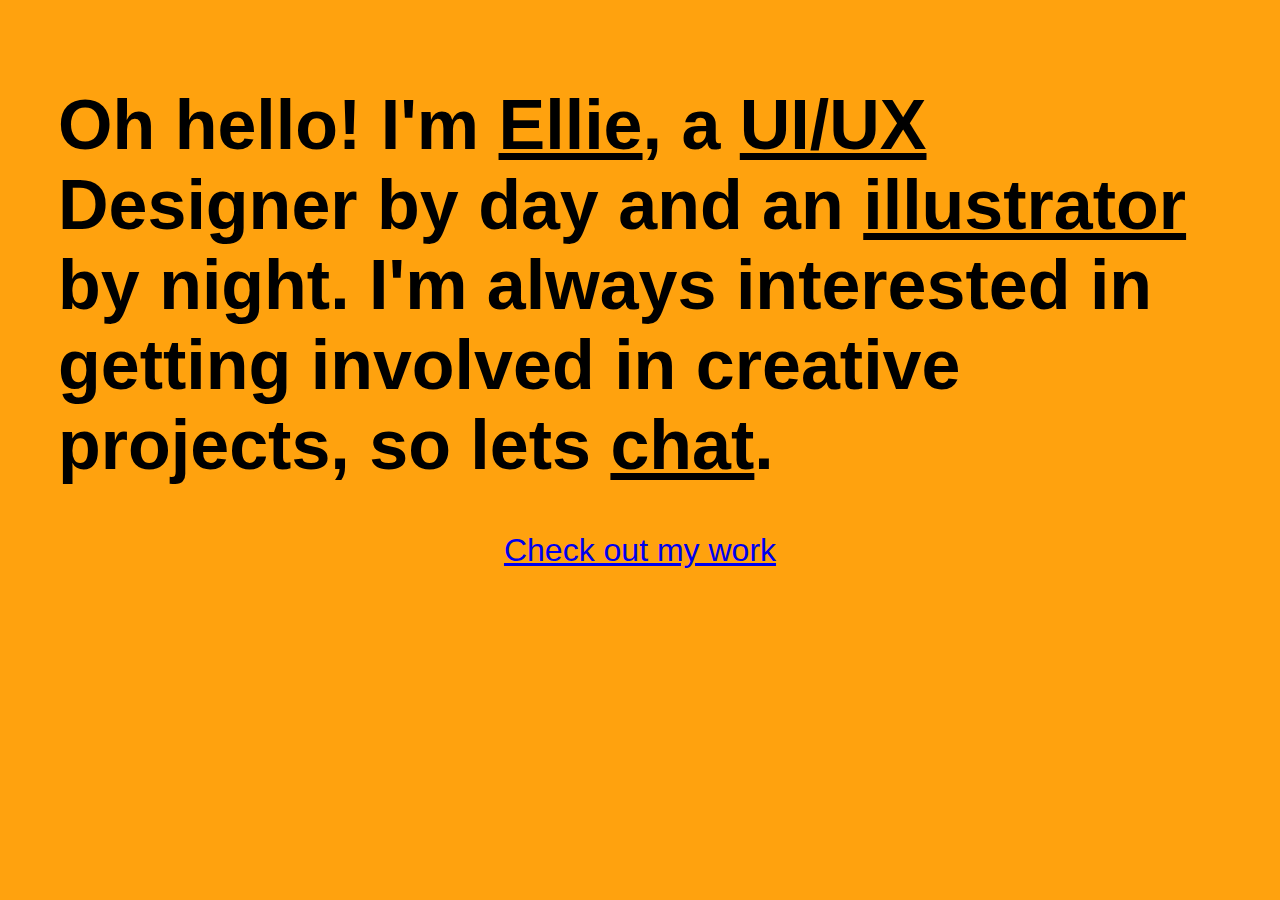
==== index.html @ 17243609 "insial commit" ====
<!DOCTYPE html>
<html>
    <head>
        <title>WeeRedsSketches - Ellie's portfolio</title>
        <link rel="stylesheet" href="css/styles.css" />
<meta name="viewport" content="width=device-width, initial-scale=1.0" />
    </head>
    <body>
<h1>
  Oh hello! I'm <a href="https://www.linkedin.com/in/ellie-mccormick-9a019ab8/">Ellie</a>, a <a href="https://www.linkedin.com/in/ellie-mccormick-9a019ab8/">UI/UX</a> Designer by day and an <a href="https://www.linkedin.com/in/ellie-mccormick-9a019ab8/">illustrator</a> by night. I'm always interested in getting involved in creative projects, so lets <a href="mailto:weeredssketches@gmail.com">chat</a>.
</h1>
<p> <a href="https://www.linkedin.com/in/ellie-mccormick-9a019ab8/">Check out my work</a>
</p>
    </body>
</html>
---- css/styles.css ----
body{
  background-color: #FFA20E;
padding: 10px;
font-family: 'Futura', sans-serif;
}
h1{
  font-weight: 900;
  font-size: 40px;
}
h1 a {
  color: black;
}

h1 a:hover {
  color: #D80000;
}
p {
  text-align: center;
  color: #D80000;
  font-weight: 400;
  font-size: 32px;
}
ul {
  list-style-type: none;
  font-size: 25px;
  text-align: center;
  padding: 0px;
  margin: 0px;

}
li a {
  color:#D80000;
    text-decoration: none;
}

li {
  padding-bottom: 15px 
}

@media only screen and (min-width: 600px) {
  body{
    padding-left: 50px;
    padding-right: 50px;
    padding-top: 30px;
    }
    h1{
      font-size: 70px;

  }
  li {
    display: inline-block;
  }
  li:not(:last-of-type){
    padding-right: 25px
  }
}
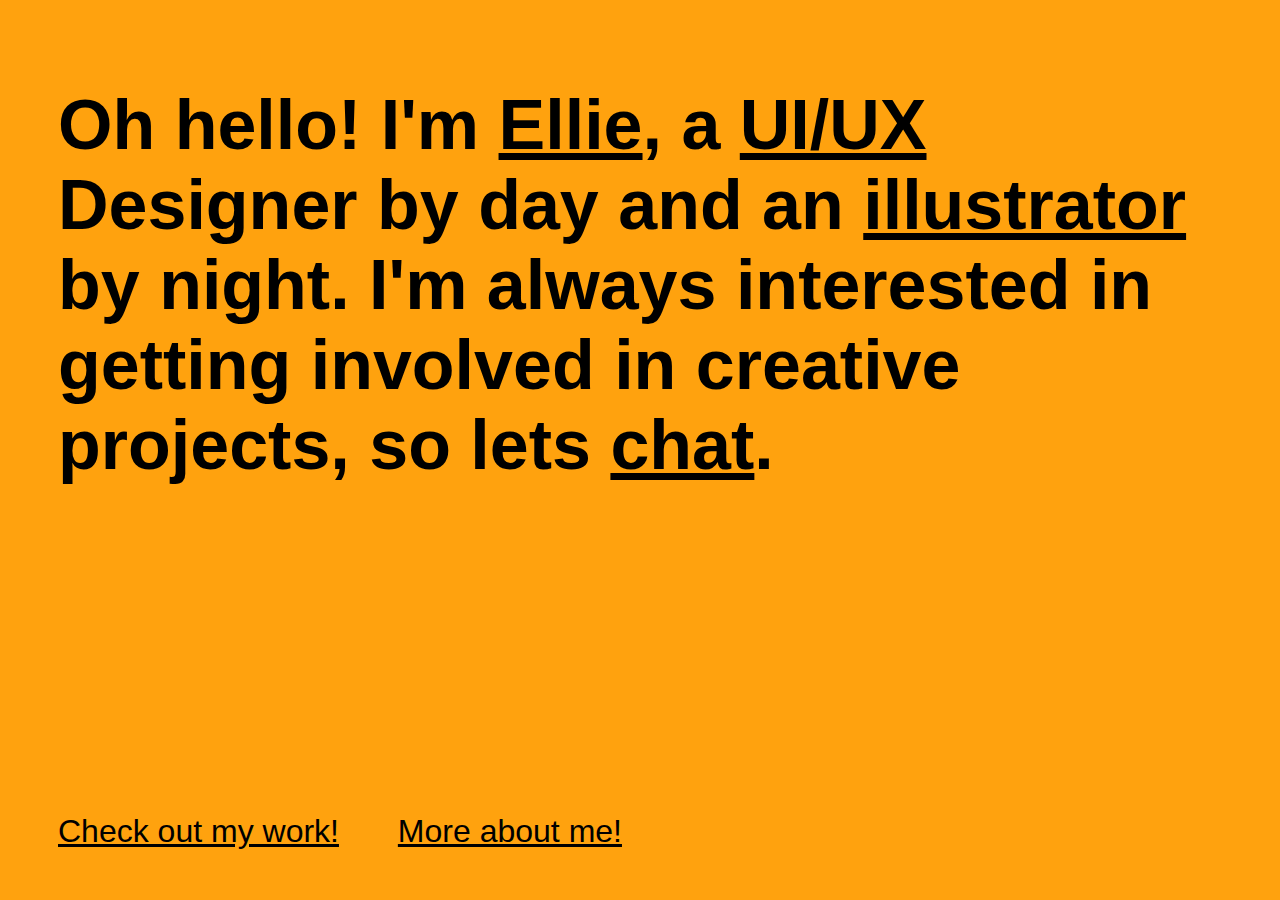
==== commit 328d1602: "updated cv page" ====
--- a/index.html
+++ b/index.html
@@ -7,9 +7,10 @@
     </head>
     <body>
 <h1>
-  Oh hello! I'm <a href="https://www.linkedin.com/in/ellie-mccormick-9a019ab8/">Ellie</a>, a <a href="https://www.linkedin.com/in/ellie-mccormick-9a019ab8/">UI/UX</a> Designer by day and an <a href="https://www.linkedin.com/in/ellie-mccormick-9a019ab8/">illustrator</a> by night. I'm always interested in getting involved in creative projects, so lets <a href="mailto:weeredssketches@gmail.com">chat</a>.
+  Oh hello! I'm <a href="https://www.linkedin.com/in/ellie-mccormick-9a019ab8/">Ellie</a>, a <a href="https://www.behance.net/gallery/70091933/LAD-Bible-Website-App">UI/UX</a> Designer by day and an <a href="https://www.behance.net/gallery/69978199/Unity-Sessions-2017">illustrator</a> by night. I'm always interested in getting involved in creative projects, so lets <a href="mailto:weeredssketches@gmail.com">chat</a>.
 </h1>
-<p> <a href="https://www.linkedin.com/in/ellie-mccormick-9a019ab8/">Check out my work</a>
-</p>
+<div class="links">
+  <a href="https://www.behance.net/weeredsske2ccd">Check out my work!</a>
+<a href="cv.html">More about me!</a></div>
     </body>
 </html>
--- a/css/styles.css
+++ b/css/styles.css
@@ -7,18 +7,32 @@
   font-weight: 900;
   font-size: 40px;
 }
-h1 a {
+    h2{
+      font-size: 40px;
+      margin-bottom: 20px;
+  }
+  h3{
+    font-size: 20px;
+    margin-bottom: 10px;
+}
+h4{
+  font-size: 16px;
+}
+a {
   color: black;
 }
 
-h1 a:hover {
-  color: #D80000;
+a:hover {
+  color: #36585a;
 }
-p {
-  text-align: center;
-  color: #D80000;
+.links {
   font-weight: 400;
   font-size: 32px;
+  background-color: #FFA20E;
+  position: fixed;
+  bottom: 0;
+  padding-bottom: 10px;
+  width: calc(100% - 20px);
 }
 ul {
   list-style-type: none;
@@ -34,7 +48,7 @@
 }
 
 li {
-  padding-bottom: 15px 
+  padding-bottom: 15px
 }
 
 @media only screen and (min-width: 600px) {
@@ -45,12 +59,38 @@
     }
     h1{
       font-size: 70px;
-
+    }
+    h2{
+      font-size: 40px;
+      margin-bottom: 20px;
   }
+  h3{
+    font-size: 20px;
+    margin-bottom: 10px;
+}
+h4{
+  font-size: 16px;
+}
   li {
     display: inline-block;
   }
   li:not(:last-of-type){
     padding-right: 25px
   }
+
+  .links {
+    padding-bottom: 50px;
+    width: calc(100% - 100px);
+  }
 }
+.links a {
+  margin-right: 50px;
+}
+.cv-content{
+margin-top:100px;
+max-width: 700px;
+}
+.cv-content p{
+  margin-top:0px;
+  font-size: 16px;
+}
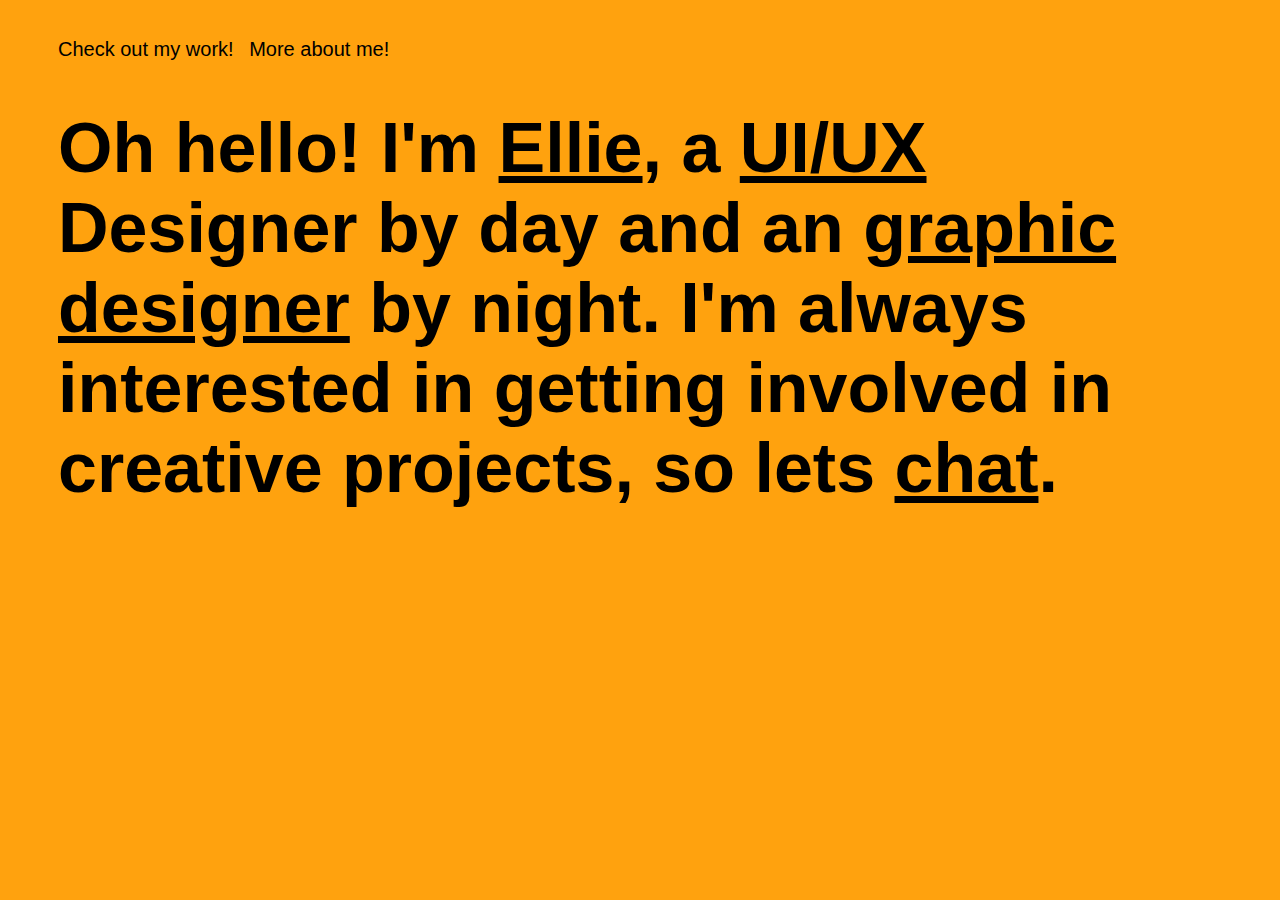
==== commit 5386cb4d: "update" ====
--- a/index.html
+++ b/index.html
@@ -6,11 +6,12 @@
 <meta name="viewport" content="width=device-width, initial-scale=1.0" />
     </head>
     <body>
+      <div class="links">
+        <a href="https://www.behance.net/weeredsske2ccd">Check out my work!</a>
+      <a href="cv.html">More about me!</a></div>
 <h1>
-  Oh hello! I'm <a href="https://www.linkedin.com/in/ellie-mccormick-9a019ab8/">Ellie</a>, a <a href="https://www.behance.net/gallery/70091933/LAD-Bible-Website-App">UI/UX</a> Designer by day and an <a href="https://www.behance.net/gallery/69978199/Unity-Sessions-2017">illustrator</a> by night. I'm always interested in getting involved in creative projects, so lets <a href="mailto:weeredssketches@gmail.com">chat</a>.
+  Oh hello! I'm <a href="https://www.linkedin.com/in/ellie-mccormick-9a019ab8/">Ellie</a>, a <a href="https://www.behance.net/gallery/70091933/LAD-Bible-Website-App">UI/UX</a> Designer by day and an <a href="https://www.behance.net/gallery/69978199/Unity-Sessions-2017">graphic designer</a> by night. I'm always interested in getting involved in creative projects, so lets <a href="mailto:weeredssketches@gmail.com">chat</a>.
 </h1>
-<div class="links">
-  <a href="https://www.behance.net/weeredsske2ccd">Check out my work!</a>
-<a href="cv.html">More about me!</a></div>
+
     </body>
 </html>
--- a/css/styles.css
+++ b/css/styles.css
@@ -27,12 +27,11 @@
 }
 .links {
   font-weight: 400;
-  font-size: 32px;
-  background-color: #FFA20E;
-  position: fixed;
-  bottom: 0;
-  padding-bottom: 10px;
-  width: calc(100% - 20px);
+  font-size: 16px;
+}
+.links a{
+      margin-right: 10px;
+      text-decoration: none;
 }
 ul {
   list-style-type: none;
@@ -79,13 +78,10 @@
   }
 
   .links {
-    padding-bottom: 50px;
-    width: calc(100% - 100px);
+    font-size: 20px;
   }
 }
-.links a {
-  margin-right: 50px;
-}
+
 .cv-content{
 margin-top:100px;
 max-width: 700px;
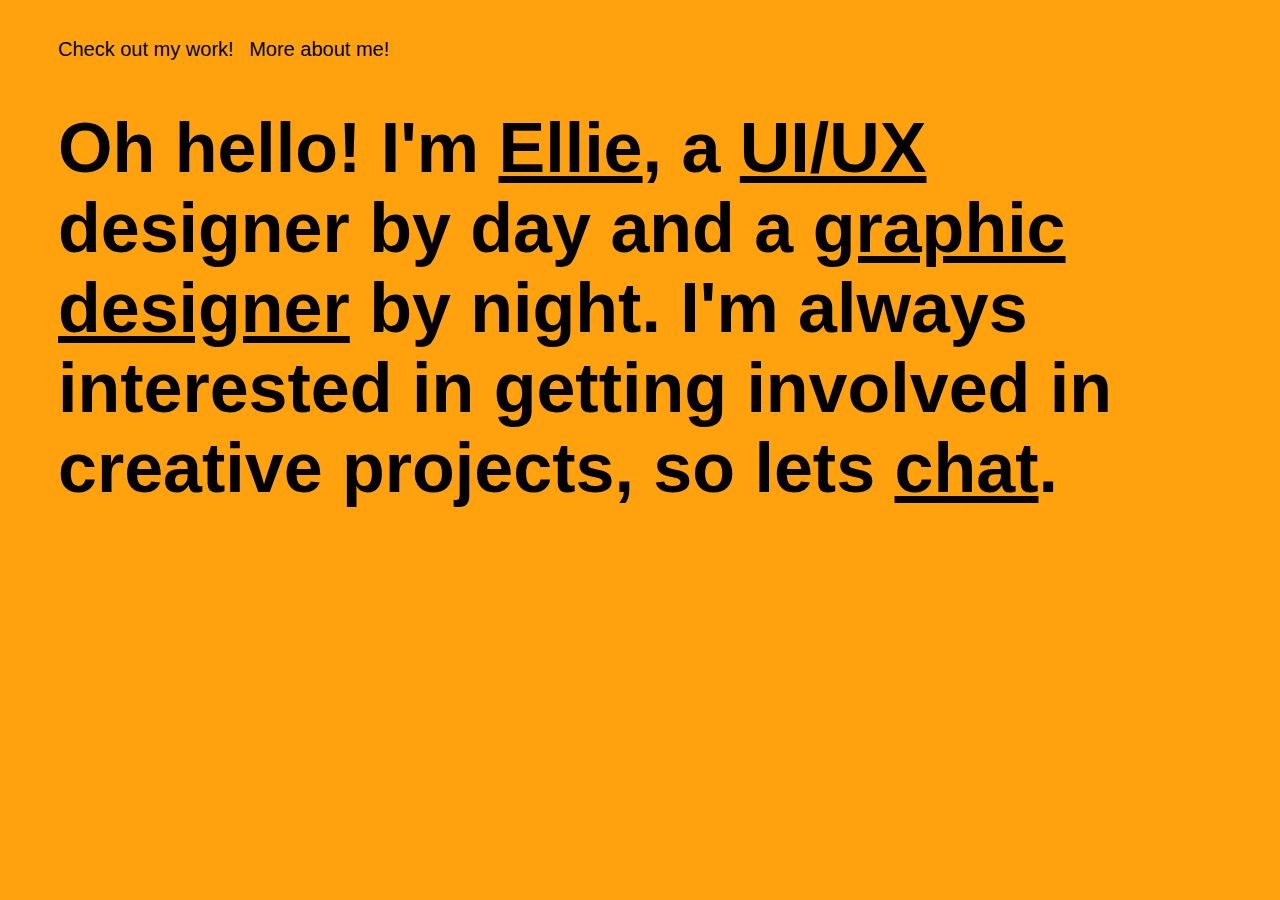
==== commit 721f9388: "update" ====
--- a/index.html
+++ b/index.html
@@ -10,7 +10,7 @@
         <a href="https://www.behance.net/weeredsske2ccd">Check out my work!</a>
       <a href="cv.html">More about me!</a></div>
 <h1>
-  Oh hello! I'm <a href="https://www.linkedin.com/in/ellie-mccormick-9a019ab8/">Ellie</a>, a <a href="https://www.behance.net/gallery/70091933/LAD-Bible-Website-App">UI/UX</a> Designer by day and an <a href="https://www.behance.net/gallery/69978199/Unity-Sessions-2017">graphic designer</a> by night. I'm always interested in getting involved in creative projects, so lets <a href="mailto:weeredssketches@gmail.com">chat</a>.
+  Oh hello! I'm <a href="https://www.linkedin.com/in/ellie-mccormick-9a019ab8/">Ellie</a>, a <a href="https://www.behance.net/gallery/70091933/LAD-Bible-Website-App">UI/UX</a> designer by day and a <a href="https://www.behance.net/gallery/69978199/Unity-Sessions-2017">graphic designer</a> by night. I'm always interested in getting involved in creative projects, so lets <a href="mailto:weeredssketches@gmail.com">chat</a>.
 </h1>
 
     </body>
